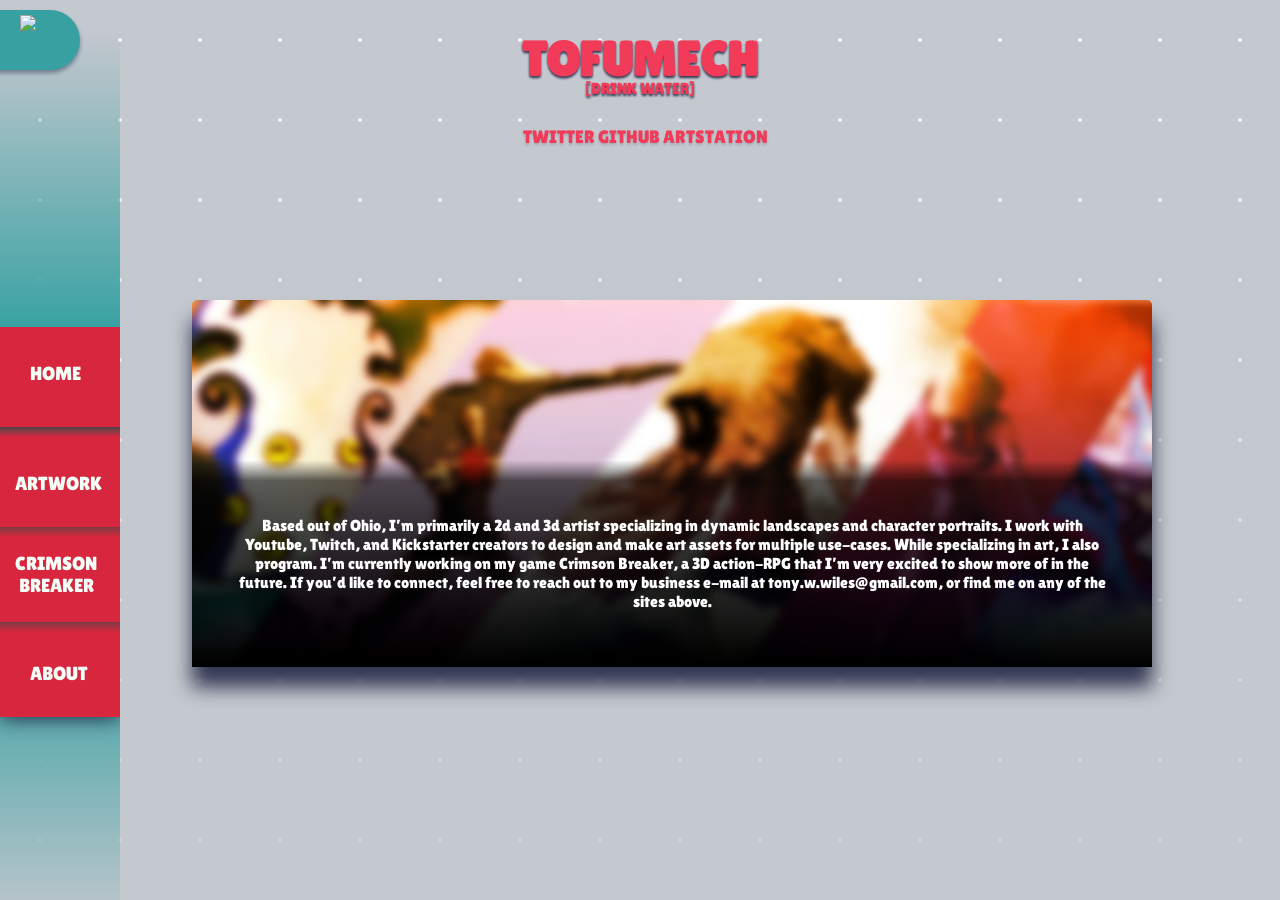
==== about.html @ ff5ddf22 "site 1.5 testing compatibility on devices  Known issues theme change icons overlap on (re)load crims" ====
<!DOCTYPE html>
<html>

<head>
    <title>TofuMech</title>
    <link rel="stylesheet" href="style.css">
    <meta charset="UTF-8">
    <meta name="description" content="Artist and Tech Guy">
    <meta name="viewport" content="width=device-width, intial-scale=1">
    <link rel="icon" href="tofuicon.png">
</head>
<header>
    <nav>
        <script src="script.js"></script>
        <img id="moon" src="images/NavImages/moon.png">
        <img id="sun" src="images/navImages/sun.png">
        <div class="navBar">
            <!--For Mobile, the three lines on the top that animate when interacted with-->
            <button id="DropDownMenu">
                <div class="bar1"></div>
                <div class="bar2" id="bar2"></div>
                <div class="bar3" id="bar3"></div>
            </button>
            <!--Desktop button navigation-->
            <div class="aboutButton" tabindex="4" onclick="location.href='about.html'">
                <div class="aboutText">ABOUT</div>
            </div>
            <div class="crimsonbreakersButton" tabindex="3" onclick="location.href='crimsonbreaker.html'">
                <div class="crimsonbreakersText">CRIMSON &nbsp;BREAKER</div>
            </div>
            <div class="artworkButton" tabindex="2" onclick="location.href='portfolio.html'">
                <div class="artText">ARTWORK</div>
            </div>
            <div class="homeButton" tabindex="1" onclick="location.href='index.html'">
                <div class="homeText">HOME</div>
            </div>
        </div>
        <!--The Container for the Drop Down Menu on Mobile-->
        <div class="box" id="box">
            <button id="DropHomeButton" onclick="location.href='index.html'">HOME</button><br>
            <button id="DropHomeButton" onclick="location.href='portfolio.html'">ARTWORK</button><br>
            <button id="DropHomeButton" onclick="location.href='crimsonbreaker.html'">CRIMSON BREAKERS</button><br>
            <button id="DropHomeButton" onclick="location.href='about.html'">ABOUT</button><br>
            <script src="script.js"></script>
        </div>
        <div class="colormodeHolder"></div>
    </nav>
    <div class="homeTitle">
        <h1>TOFUMECH</h1>
    </div>
    <div class="hometitleTagline" id="hometitleTagline">
        <script>
            function displayRandomText() {
                var quotes = [
                    "[TAKE YOUR TIME]",
                    "[LOADING..]",
                    "[DRINK WATER]",
                    "[CLEAN YOUR SCREEN]",
                    "[FUCK UNITY]",
                    "[]",
                    "[C]",
                    "[C]"
                ];
                var randomIndex = Math.floor(Math.random() * quotes.length);
                document.getElementById("hometitleTagline").innerHTML = quotes[randomIndex];
            }
        </script>

        <body onload="displayRandomText()"></body>
    </div>

    <div class="socialmediaLinks">
        <p>
            <a href="https://twitter.com/TofuMech">TWITTER</a>
            <a href="https://github.com/TofuMech">GITHUB</a>
            <a href="https://www.artstation.com/tofumech">ARTSTATION</a>
            <style>
                a {
                    text-decoration: none;
                    color: inherit;
                }
            </style>
        </p>
</header>

<body>
    <main>

      
        </div>
        <div class="blogCard">
            <div class="blog-card-content">
                <p class="blog-card-body"> Based out of Ohio, I’m primarily a 2d and 3d artist specializing in dynamic landscapes and character portraits. I work
                with Youtube, Twitch, and Kickstarter creators to design and make art assets for multiple use-cases. While specializing
                in art, I also program. I’m currently working on my game Crimson Breaker, a 3D action-RPG that I’m very excited to show
                more of in the future. If you’d like to connect, feel free to reach out to my business e-mail at tony.w.wiles@gmail.com,
                or find me on any of the sites above.</p>
            </div>

            <style>
                .blogCard {
                    position: absolute;
                    padding: 10rem 0 0;
                    background-size: cover;
                    background-repeat: no-repeat;
                    background-image: url(images/banner.jpg);
                    top: 300px;
                    width: 75%;
                    right: 10%;
                    border-radius: 5px;
                    color: rgb(255, 255, 255);
                    font-family: 'Big Shoulders Display', cursive;
                    font-family: 'Lilita One', cursive;
                    font-size: medium;
                    text-align: center;
                    z-index: 3;
                    filter: drop-shadow(0 20px 10px #131736d3);
                    background-color: rgb(211, 162, 162);
                    display: block;
                }


                .blog-card-content {
                    --padding: 2.5em;
                    padding: var(--padding);
                    background: linear-gradient(hsla(0, 0%, 0%, 0),
                            hsla(0, 0%, 0%, 0.637) 10%,
                            hsl(0, 0%, 0%));

                }

                

                
            </style>
        </div>
        <style>
            a {
                text-decoration: none;


            }

            a,
            a :visited {
                color: inherit;
            }

            a:hover {
                color: rgb(255, 253, 106);
            }
        </style>


        </div>

    </main>
</body>

</html>
---- style.css ----
@import url('https://fonts.googleapis.com/css2?family=Big+Shoulders+Display:wght@300&family=Lilita+One&display=swap');
@import url('https://fonts.googleapis.com/css2?family=Barlow+Condensed:wght@600&display=swap');

body {
    margin: 0;
    padding: 0;
    background-color: var(--background-color);
    --dotSize: 0.09rem;
        }

body::after {
    content: '';
        position: absolute;
        inset: 0;
    
        /* Dotted background */
        background-image: radial-gradient(circle at center,
                rgb(255, 255, 255) var(--dotSize),
                transparent 2px);
        background-size: 5rem 5rem;
        background-position: 0 0, 0.5rem 0.5rem;
        z-index: -5;
}

body::after {
    mask-image:linear-gradient(rgb(0 0 0), rgba(0, 0, 0, 0.192));
}

:root {
    /*These are defaults, javascript overrides the colors. These are a failsave if JS is disabled on browser*/
    --text-color: #1c3253;
    --button-text: #5a5a5a;
    --button-colorOne: #abcad1;
    --button-colorTwo: #131736;
    --navbar-color: #81a0bd;
    --background-color: #636363;
    --drop-menu-color: #ffffff;
    transition: .8s;
}

/*navigation elements*/
.navBar {
    position: fixed;
    /*background-color: var(--navbar-color);*/
    background: linear-gradient(rgba(255, 255, 255, 0), var(--navbar-color),var(--navbar-color),rgba(255, 255, 255, 0));
    width: 120px;
    height: 100%;
    overflow: hidden;
    z-index: 0;
}
#box {
    background-color: rgba(255, 0, 0, 0);
    position: absolute;
    top: -999px;
    z-index: -1;
}

.homeButton {
    width: 120px;
    height: 100px;
    background: var(--button-colorOne);
    position: absolute;
    left: 0px;
    top: 295px;
    cursor: pointer;
    z-index: 1;
}
.homeText {
    color: var(--button-text);
    position: absolute;
    left: 30px;
    top: 35px;
    display: block;
    font-family: 'Big Shoulders Display', cursive;
        font-family: 'Lilita One', cursive;
    font-size: larger;
    
}

.artworkButton {
    width: 120px;
    height: 100px;
    background: linear-gradient(to top, var(--button-colorOne) 90%, var(--button-colorTwo) 100%);
    position: absolute;
    left: 0px;
    top: 395px;
    cursor: pointer;
    z-index: 1;
}
.artText {
    color: var(--button-text);
    position: absolute;
    top: 45px;
    left: 15px;
    display: block;
    font-family: 'Big Shoulders Display', cursive;
        font-family: 'Lilita One', cursive;
    font-size: larger;
}
.crimsonbreakersButton {
    width: 120px;
    height: 100px;
    background: linear-gradient(to top, var(--button-colorOne) 85%, var(--button-colorTwo) 100%);    position: absolute;
    left: 0px;
    top: 490px;
    cursor: pointer;
    z-index: 1;
}
.crimsonbreakersText {
    color: var(--button-text);
    position: absolute;
    top: 30px;
    left: 15px;
    display: block;
    font-family: 'Big Shoulders Display', cursive;
        font-family: 'Lilita One', cursive;
    font-size: larger;
}

.aboutButton {
    width: 120px;
    height: 100px;
    background: linear-gradient(to top, var(--button-colorOne) 85%, var(--button-colorTwo) 100%);    position: absolute;
    left: 0px;
    top: 585px;
    cursor: pointer;
    z-index: 1;
    filter: drop-shadow(0 2px 10px  #131736d3);
}
.aboutText {
    color: var(--button-text);
    position: absolute;
    top: 45px;
    left: 30px;
    display: block;
    font-family: 'Big Shoulders Display', cursive;
        font-family: 'Lilita One', cursive;
    font-size: larger;
}


#home-button {
    display: none;
}
.colormodeHolder {
    position: fixed;
    background-color: var(--navbar-color);
    width: 130px;
    height: 60px;
    left: -50px;
    border-radius: 30px;
    top: 10px;
    z-index: 1;
        filter: drop-shadow(0 3px 2px #272c4e7a);
}

#sun {
    position: fixed;
    top: 15px;
    left: 20px;
    cursor: pointer;
    transition: transform 0.5s ease;
    z-index: 2;
}

#moon {
    position: fixed;
        top: 15px;
        left: 20px;
        cursor: pointer;
        transition: transform 0.5s ease;
        z-index: 2;
}

#moon.active {
    transform: translateX(-50px);
    opacity: 0;
    transition: .5s;

}

#sun.active {
    transform: translateX(-50px);
    opacity: 0;
    transition: .5s;
}

.homeTitle {
    position: relative;
    color: rgb(241, 59, 89);
    height: auto;
    text-align: center;
    font-family: 'Big Shoulders Display', cursive;
    font-family: 'Lilita One', cursive;
    font-size: x-large;
    filter: drop-shadow(0 2px 1px #131736d3);
}
#hometitleTagline {
    position: relative;
    color: rgb(241, 59, 89);
    height: auto;
    bottom: 40px;
    text-align: center;
    font-family: 'Big Shoulders Display', cursive;
    font-family: 'Lilita One', cursive;
    font-size:medium;
    filter: drop-shadow(0 2px 1px #131736d3);
}




.socialmediaLinks {
    position: relative;
        color: rgb(241, 59, 89);
        height: auto;
        bottom: 30px;
        left: 5px;
        text-align: center;
        font-family: 'Big Shoulders Display', cursive;
        font-family: 'Lilita One', cursive;
        font-size: large;
        filter: drop-shadow(0 2px 1px #1317362a);
        word-spacing: 800%;
    

}


@media screen and (max-width: 1200px) {



    .navBar {
        position: relative;
        /*background: linear-gradient(rgba(255, 255, 255, 0), var(--navbar-color), var(--navbar-color), rgba(255, 255, 255, 0));*/
        background: linear-gradient(to right, var(--navbar-color), #33333300 50%, #eeeeee00 75%);
        width: 100%;
        overflow: hidden;
        height: 50px;
        width: 100%;
        z-index: 3;

        
        
        
    }

    #box {
        position: absolute;
        width: 100%;
        height: 150px;
        top: 50px;
        left: -1000px;
        transition: transform 0.5s ease-in-out;
        z-index: 5;
    }

    /*These are the hrefs attributes*/
    #DropHomeButton {
        background: linear-gradient(to right, var(--navbar-color), #33333300 50%, #eeeeee00 75%);
        color: rgb(255, 255, 255);
        border: none;
        height: 80px;
        width: 100%;
        cursor: pointer;
        font-family: 'Barlow Condensed', sans-serif;
        font-size: larger;
        text-align:start;
        
    }

    .bar1 {
        position: absolute;
        background-color: var(--drop-menu-color);
        width: 5px;
        height: 40px;
        top: 20px;
        left: 130px;
        border-radius: 10px;
    }

    .bar2 {
        position: absolute;
        background-color: var(--drop-menu-color);
        width: 5px;
        height: 30px;
        top: 35px;
        left: 120px;
        border-radius: 10px;
        transition: transform 0.8s ease-in-out;
    }

    .bar3 {
        position: absolute;
        background-color: var(--drop-menu-color);
        width: 5px;
        height: 20px;
        top: 50px;
        left: 110px;
        border-radius: 10px;
        transition: transform 0.5s ease-in-out;
    }

    #DropHomeButton:hover {
        background: linear-gradient(to right, var(--button-colorOne), #33333300 50%, #eeeeee00 75%);
    }

    #DropDownMenu {
        width: 150px;
        height: 150px;
        background: linear-gradient(to left, var(--button-colorOne) 75%, var(--button-colorTwo) 100%);
        position: absolute;
        left: -100px;
        top: -50px;
        transform: rotateZ(30deg);
        cursor: pointer;
        border-color: rgb(101, 186, 255);
        z-index: -3;

    }

    .homeButton {
        display: none;

    }
        .colormodeHolder {
            display: none;
        }

    .artworkButton {

        display: none;
    }

    .aboutButton {

        display: none;
    }

    .crimsonbreakersButton {
        display: none
    }

    .shopButton {
        display: none;
    }

    .crimsonbreakersText {
        display: none
    }

        #moon,
        #sun {
            position: absolute;
            top: 0;
            left: 100px;
            cursor: pointer;
            transition: transform 0.5s ease;
            z-index: 9;
        }
    
        #moon.active {
            transform: translateY(-50px);
            opacity: 0;
            transition: .5s;
    
        }
    
        #sun.active {
            transform: translateY(-50px);
            opacity: 0;
            transition: .5s;
        }

  


}
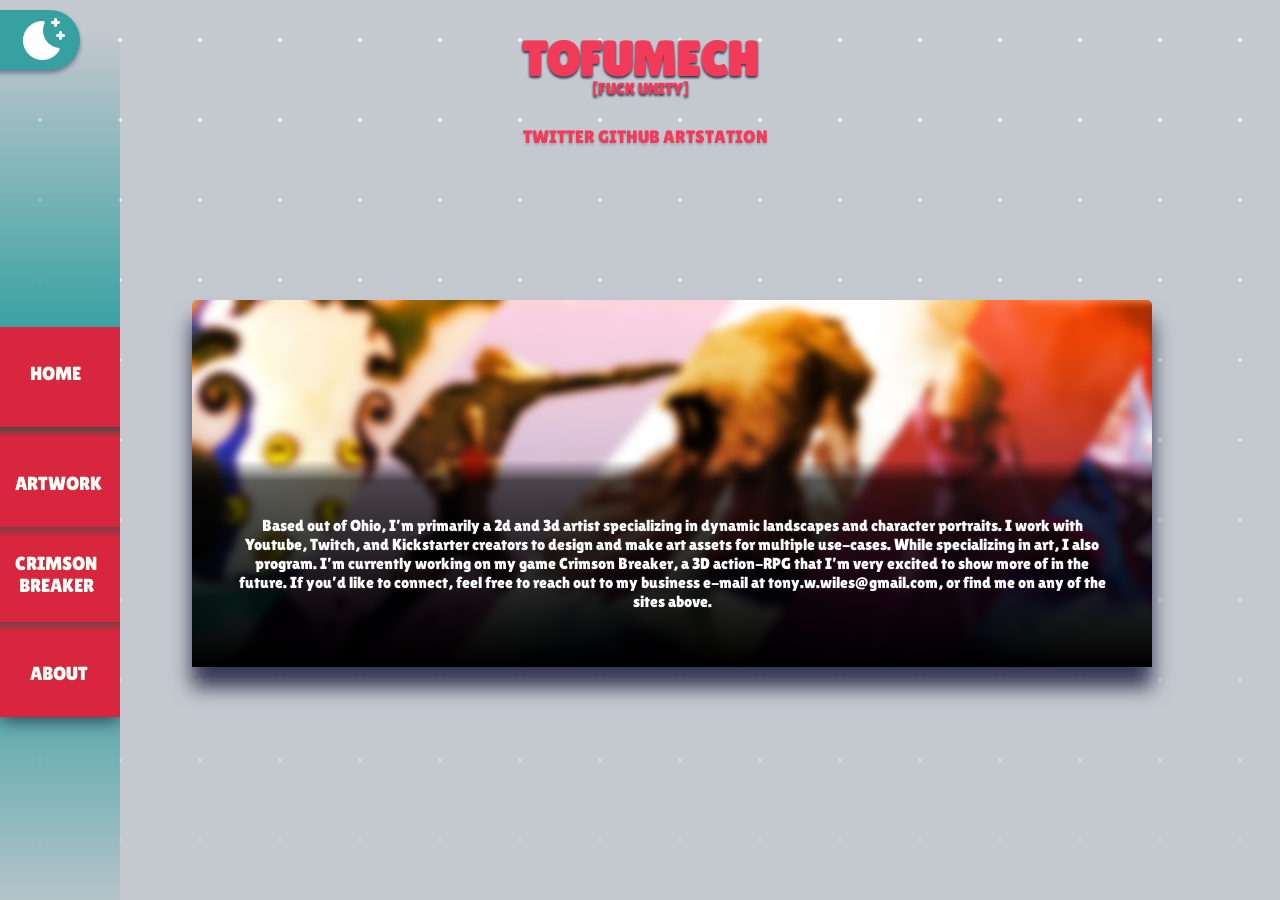
==== commit c55b623d: "site 1.5.1 fixed issue that caused moon icon to not show up" ====
--- a/about.html
+++ b/about.html
@@ -12,7 +12,7 @@
 <header>
     <nav>
         <script src="script.js"></script>
-        <img id="moon" src="images/NavImages/moon.png">
+        <img id="moon" src="images/navImages/moon.png">
         <img id="sun" src="images/navImages/sun.png">
         <div class="navBar">
             <!--For Mobile, the three lines on the top that animate when interacted with-->
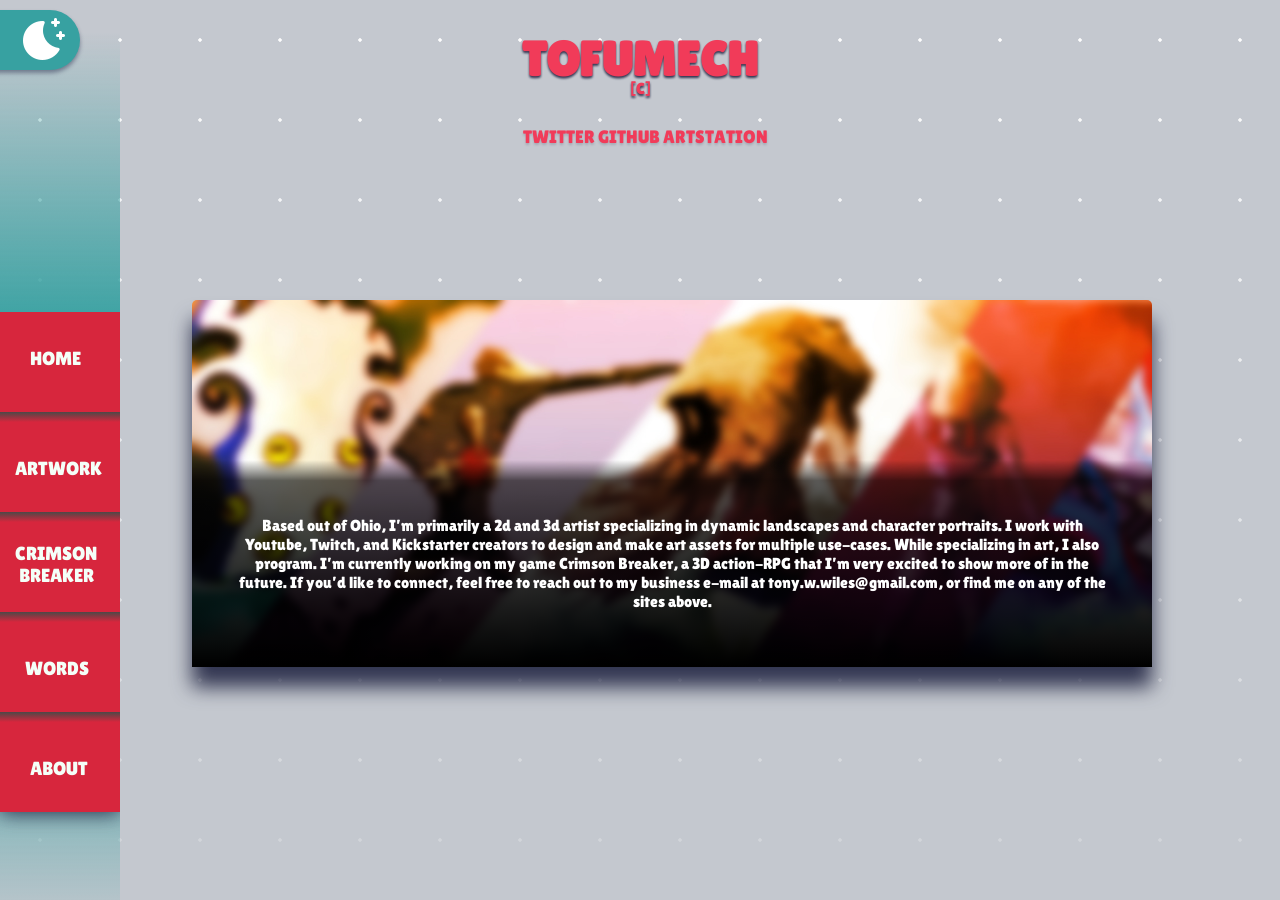
==== commit 468a7e0f: "1.5.3" ====
--- a/about.html
+++ b/about.html
@@ -15,15 +15,20 @@
         <img id="moon" src="images/navImages/moon.png">
         <img id="sun" src="images/navImages/sun.png">
         <div class="navBar">
+
             <!--For Mobile, the three lines on the top that animate when interacted with-->
             <button id="DropDownMenu">
                 <div class="bar1"></div>
                 <div class="bar2" id="bar2"></div>
                 <div class="bar3" id="bar3"></div>
             </button>
+
             <!--Desktop button navigation-->
-            <div class="aboutButton" tabindex="4" onclick="location.href='about.html'">
+            <div class="aboutButton" tabindex="5" onclick="location.href='about.html'">
                 <div class="aboutText">ABOUT</div>
+            </div>
+            <div class="wordButton" tabindex="4" onclick="location.href='words.html'">
+                <div class="wordText">WORDS</div>
             </div>
             <div class="crimsonbreakersButton" tabindex="3" onclick="location.href='crimsonbreaker.html'">
                 <div class="crimsonbreakersText">CRIMSON &nbsp;BREAKER</div>
@@ -35,11 +40,13 @@
                 <div class="homeText">HOME</div>
             </div>
         </div>
+
         <!--The Container for the Drop Down Menu on Mobile-->
         <div class="box" id="box">
             <button id="DropHomeButton" onclick="location.href='index.html'">HOME</button><br>
             <button id="DropHomeButton" onclick="location.href='portfolio.html'">ARTWORK</button><br>
             <button id="DropHomeButton" onclick="location.href='crimsonbreaker.html'">CRIMSON BREAKERS</button><br>
+            <button id="DropHomeButton" onclick="location.href='words.html'">WORDS</button><br>
             <button id="DropHomeButton" onclick="location.href='about.html'">ABOUT</button><br>
             <script src="script.js"></script>
         </div>
@@ -49,22 +56,7 @@
         <h1>TOFUMECH</h1>
     </div>
     <div class="hometitleTagline" id="hometitleTagline">
-        <script>
-            function displayRandomText() {
-                var quotes = [
-                    "[TAKE YOUR TIME]",
-                    "[LOADING..]",
-                    "[DRINK WATER]",
-                    "[CLEAN YOUR SCREEN]",
-                    "[FUCK UNITY]",
-                    "[]",
-                    "[C]",
-                    "[C]"
-                ];
-                var randomIndex = Math.floor(Math.random() * quotes.length);
-                document.getElementById("hometitleTagline").innerHTML = quotes[randomIndex];
-            }
-        </script>
+
 
         <body onload="displayRandomText()"></body>
     </div>
--- a/style.css
+++ b/style.css
@@ -61,7 +61,7 @@
     background: var(--button-colorOne);
     position: absolute;
     left: 0px;
-    top: 295px;
+    top: 280px;
     cursor: pointer;
     z-index: 1;
 }
@@ -83,7 +83,7 @@
     background: linear-gradient(to top, var(--button-colorOne) 90%, var(--button-colorTwo) 100%);
     position: absolute;
     left: 0px;
-    top: 395px;
+    top: 380px;
     cursor: pointer;
     z-index: 1;
 }
@@ -100,9 +100,10 @@
 .crimsonbreakersButton {
     width: 120px;
     height: 100px;
-    background: linear-gradient(to top, var(--button-colorOne) 85%, var(--button-colorTwo) 100%);    position: absolute;
+    background: linear-gradient(to top, var(--button-colorOne) 90%, var(--button-colorTwo) 100%);
+    position: absolute;
     left: 0px;
-    top: 490px;
+    top: 480px;
     cursor: pointer;
     z-index: 1;
 }
@@ -117,12 +118,36 @@
     font-size: larger;
 }
 
+
+.wordButton {
+    width: 120px;
+    height: 100px;
+    background: linear-gradient(to top, var(--button-colorOne) 90%, var(--button-colorTwo) 100%);
+    position: absolute;
+    left: 0px;
+    top: 580px;
+    cursor: pointer;
+    z-index: 1;
+}
+
+.wordText {
+    color: var(--button-text);
+    position: absolute;
+    top: 45px;
+    left: 25px;
+    display: block;
+    font-family: 'Big Shoulders Display', cursive;
+    font-family: 'Lilita One', cursive;
+    font-size: larger;
+}
+
+
 .aboutButton {
     width: 120px;
     height: 100px;
-    background: linear-gradient(to top, var(--button-colorOne) 85%, var(--button-colorTwo) 100%);    position: absolute;
+    background: linear-gradient(to top, var(--button-colorOne) 90%, var(--button-colorTwo) 100%);    position: absolute;
     left: 0px;
-    top: 585px;
+    top: 680px;
     cursor: pointer;
     z-index: 1;
     filter: drop-shadow(0 2px 10px  #131736d3);
@@ -173,14 +198,14 @@
 }
 
 #moon.active {
-    transform: translateX(-50px);
+    display: none;    
     opacity: 0;
     transition: .5s;
 
 }
 
 #sun.active {
-    transform: translateX(-50px);
+    display: none;
     opacity: 0;
     transition: .5s;
 }
@@ -309,7 +334,7 @@
     #DropDownMenu {
         width: 150px;
         height: 150px;
-        background: linear-gradient(to left, var(--button-colorOne) 75%, var(--button-colorTwo) 100%);
+        background: linear-gradient(to left, var(--button-colorOne) 95%, var(--button-colorTwo) 100%);
         position: absolute;
         left: -100px;
         top: -50px;
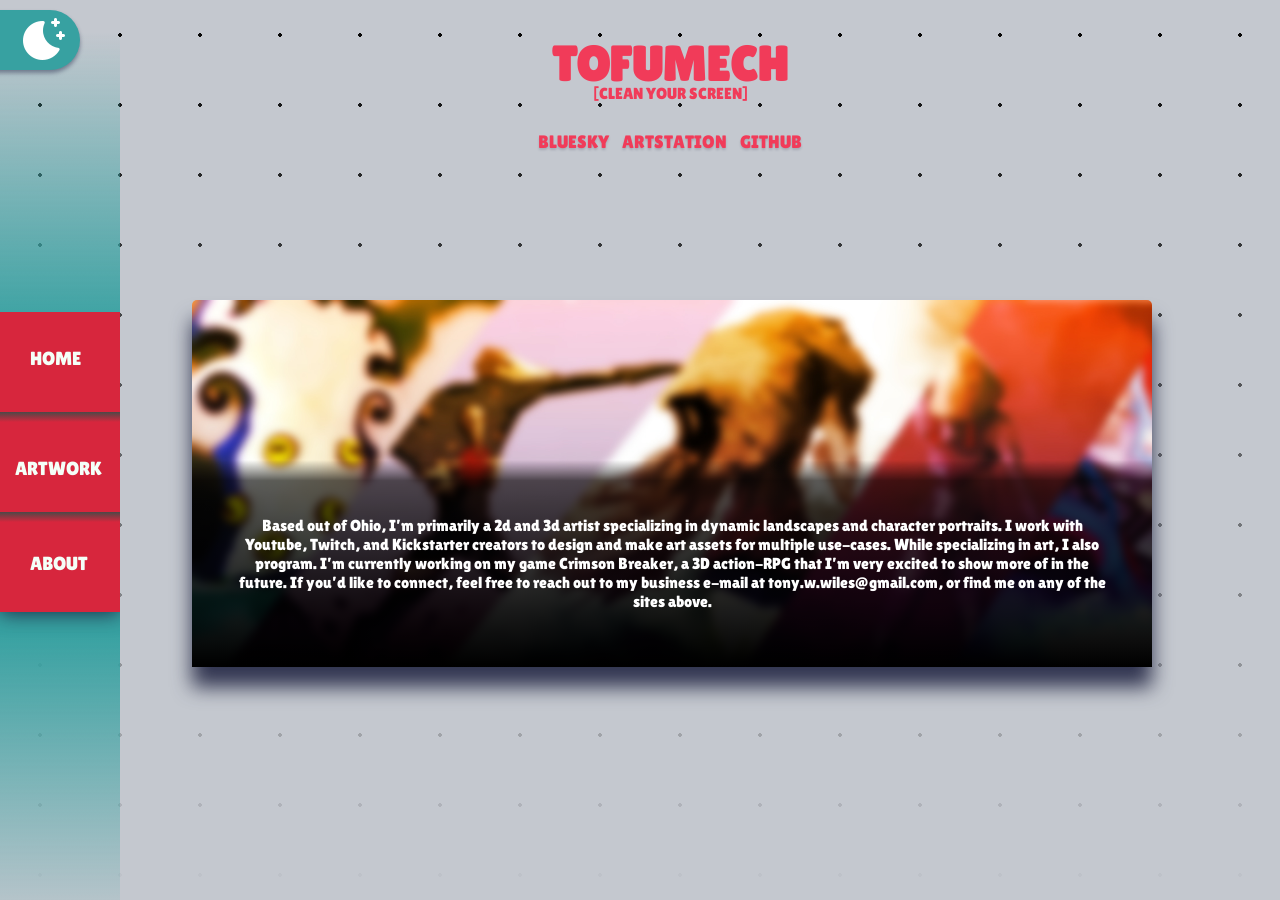
==== commit 62f25ce8: "1.6 -no longer using twitter -kept the cards more brief and added a 'locked' string to at least keep" ====
--- a/about.html
+++ b/about.html
@@ -10,12 +10,12 @@
     <link rel="icon" href="tofuicon.png">
 </head>
 <header>
+
     <nav>
         <script src="script.js"></script>
         <img id="moon" src="images/navImages/moon.png">
         <img id="sun" src="images/navImages/sun.png">
         <div class="navBar">
-
             <!--For Mobile, the three lines on the top that animate when interacted with-->
             <button id="DropDownMenu">
                 <div class="bar1"></div>
@@ -30,9 +30,7 @@
             <div class="wordButton" tabindex="4" onclick="location.href='words.html'">
                 <div class="wordText">WORDS</div>
             </div>
-            <div class="crimsonbreakersButton" tabindex="3" onclick="location.href='crimsonbreaker.html'">
-                <div class="crimsonbreakersText">CRIMSON &nbsp;BREAKER</div>
-            </div>
+
             <div class="artworkButton" tabindex="2" onclick="location.href='portfolio.html'">
                 <div class="artText">ARTWORK</div>
             </div>
@@ -45,7 +43,6 @@
         <div class="box" id="box">
             <button id="DropHomeButton" onclick="location.href='index.html'">HOME</button><br>
             <button id="DropHomeButton" onclick="location.href='portfolio.html'">ARTWORK</button><br>
-            <button id="DropHomeButton" onclick="location.href='crimsonbreaker.html'">CRIMSON BREAKERS</button><br>
             <button id="DropHomeButton" onclick="location.href='words.html'">WORDS</button><br>
             <button id="DropHomeButton" onclick="location.href='about.html'">ABOUT</button><br>
             <script src="script.js"></script>
@@ -54,28 +51,29 @@
     </nav>
     <div class="homeTitle">
         <h1>TOFUMECH</h1>
-    </div>
-    <div class="hometitleTagline" id="hometitleTagline">
+        <div class="hometitleTagline" id="hometitleTagline">
 
+            <body onload="displayRandomText()"></body>
+        </div>
 
-        <body onload="displayRandomText()"></body>
-    </div>
+        <div class="socialmediaLinks">
+            <p>
+                <a href="https://bsky.app/profile/tofumech.bsky.social">BLUESKY</a>
+                <a href="https://www.artstation.com/tofumech">ARTSTATION</a>
+                <a href="https://github.com/TofuMech">GITHUB</a>
+                <style>
+                    a {
+                        position: relative;
+                        padding-right: 10px;
+                        text-decoration: none;
+                        color: inherit;
+                    }
+                </style>
+            </p>
+</header>
+<body>
+            <div class="halftone"></div>
 
-    <div class="socialmediaLinks">
-        <p>
-            <a href="https://twitter.com/TofuMech">TWITTER</a>
-            <a href="https://github.com/TofuMech">GITHUB</a>
-            <a href="https://www.artstation.com/tofumech">ARTSTATION</a>
-            <style>
-                a {
-                    text-decoration: none;
-                    color: inherit;
-                }
-            </style>
-        </p>
-</header>
-
-<body>
     <main>
 
       
--- a/style.css
+++ b/style.css
@@ -1,31 +1,5 @@
 @import url('https://fonts.googleapis.com/css2?family=Big+Shoulders+Display:wght@300&family=Lilita+One&display=swap');
 @import url('https://fonts.googleapis.com/css2?family=Barlow+Condensed:wght@600&display=swap');
-
-body {
-    margin: 0;
-    padding: 0;
-    background-color: var(--background-color);
-    --dotSize: 0.09rem;
-        }
-
-body::after {
-    content: '';
-        position: absolute;
-        inset: 0;
-    
-        /* Dotted background */
-        background-image: radial-gradient(circle at center,
-                rgb(255, 255, 255) var(--dotSize),
-                transparent 2px);
-        background-size: 5rem 5rem;
-        background-position: 0 0, 0.5rem 0.5rem;
-        z-index: -5;
-}
-
-body::after {
-    mask-image:linear-gradient(rgb(0 0 0), rgba(0, 0, 0, 0.192));
-}
-
 :root {
     /*These are defaults, javascript overrides the colors. These are a failsave if JS is disabled on browser*/
     --text-color: #1c3253;
@@ -38,10 +12,33 @@
     transition: .8s;
 }
 
-/*navigation elements*/
+body {
+    margin: 0;
+    padding: 0;
+    background-color: var(--background-color);
+    }
+    
+.halftone {
+    --dotSize: 1.6px;
+
+}
+
+.halftone::after {
+    z-index: -5;
+    content: '';
+    position: absolute;
+    inset: 0;
+    background-image: radial-gradient(circle at center,
+            rgb(0, 0, 0) var(--dotSize),
+            transparent 0);
+    background-size: 80px 70px;
+    background-position: 0 0, 0.65em 0.65em;
+    mask-image: linear-gradient(rgb(0 0 0), var(--background-color));
+    -webkit-mask-image: linear-gradient(rgb(0 0 0), rgba(0, 0, 0, 0)); ;
+}
+
 .navBar {
     position: fixed;
-    /*background-color: var(--navbar-color);*/
     background: linear-gradient(rgba(255, 255, 255, 0), var(--navbar-color),var(--navbar-color),rgba(255, 255, 255, 0));
     width: 120px;
     height: 100%;
@@ -97,7 +94,10 @@
         font-family: 'Lilita One', cursive;
     font-size: larger;
 }
-.crimsonbreakersButton {
+
+
+/*
+.wordButton {
     width: 120px;
     height: 100px;
     background: linear-gradient(to top, var(--button-colorOne) 90%, var(--button-colorTwo) 100%);
@@ -107,47 +107,25 @@
     cursor: pointer;
     z-index: 1;
 }
-.crimsonbreakersText {
-    color: var(--button-text);
-    position: absolute;
-    top: 30px;
-    left: 15px;
-    display: block;
-    font-family: 'Big Shoulders Display', cursive;
-        font-family: 'Lilita One', cursive;
-    font-size: larger;
-}
-
-
-.wordButton {
-    width: 120px;
-    height: 100px;
-    background: linear-gradient(to top, var(--button-colorOne) 90%, var(--button-colorTwo) 100%);
-    position: absolute;
-    left: 0px;
-    top: 580px;
-    cursor: pointer;
-    z-index: 1;
-}
 
 .wordText {
     color: var(--button-text);
     position: absolute;
-    top: 45px;
+    top: 40px;
     left: 25px;
     display: block;
     font-family: 'Big Shoulders Display', cursive;
     font-family: 'Lilita One', cursive;
     font-size: larger;
 }
-
+*/
 
 .aboutButton {
     width: 120px;
     height: 100px;
     background: linear-gradient(to top, var(--button-colorOne) 90%, var(--button-colorTwo) 100%);    position: absolute;
     left: 0px;
-    top: 680px;
+    top: 480px;
     cursor: pointer;
     z-index: 1;
     filter: drop-shadow(0 2px 10px  #131736d3);
@@ -155,7 +133,7 @@
 .aboutText {
     color: var(--button-text);
     position: absolute;
-    top: 45px;
+    top: 40px;
     left: 30px;
     display: block;
     font-family: 'Big Shoulders Display', cursive;
@@ -215,21 +193,19 @@
     color: rgb(241, 59, 89);
     height: auto;
     text-align: center;
+    padding-left: 2.5em;
+    top: 5px;
     font-family: 'Big Shoulders Display', cursive;
     font-family: 'Lilita One', cursive;
     font-size: x-large;
-    filter: drop-shadow(0 2px 1px #131736d3);
 }
 #hometitleTagline {
     position: relative;
     color: rgb(241, 59, 89);
-    height: auto;
     bottom: 40px;
-    text-align: center;
     font-family: 'Big Shoulders Display', cursive;
     font-family: 'Lilita One', cursive;
     font-size:medium;
-    filter: drop-shadow(0 2px 1px #131736d3);
 }
 
 
@@ -263,13 +239,28 @@
         width: 100%;
         overflow: hidden;
         height: 50px;
-        width: 100%;
         z-index: 3;
-
-        
-        
-        
-    }
+    }
+         .homeTitle {
+             position: relative;
+             color: rgb(241, 59, 89);
+             height: auto;
+             text-align: center;
+             padding-left: 1em;
+             top: 10px;
+             font-family: 'Big Shoulders Display', cursive;
+             font-family: 'Lilita One', cursive;
+             font-size: x-large;
+         }
+    
+         #hometitleTagline {
+             position: relative;
+             color: rgb(241, 59, 89);
+             bottom: 40px;
+             font-family: 'Big Shoulders Display', cursive;
+             font-family: 'Lilita One', cursive;
+             font-size: medium;
+         }
 
     #box {
         position: absolute;
@@ -287,7 +278,7 @@
         color: rgb(255, 255, 255);
         border: none;
         height: 80px;
-        width: 100%;
+        width: 50%;
         cursor: pointer;
         font-family: 'Barlow Condensed', sans-serif;
         font-size: larger;
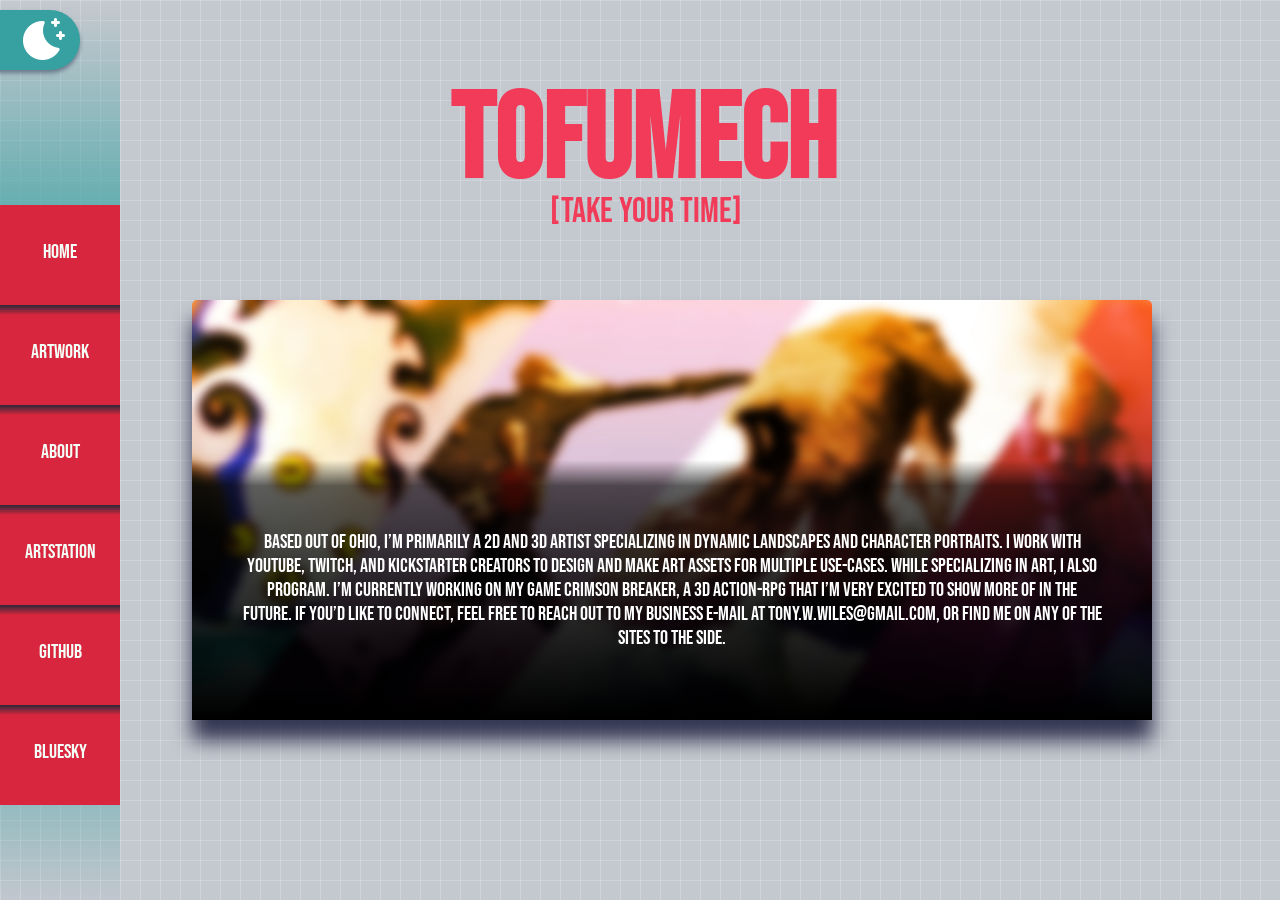
==== commit d8e11021: "UI uverhaul Over the course of this project I've moved css elements all over the place, and I will c" ====
--- a/about.html
+++ b/about.html
@@ -1,78 +1,136 @@
 <!DOCTYPE html>
-<html>
+<html lang="en">
 
 <head>
-    <title>TofuMech</title>
     <link rel="stylesheet" href="style.css">
-    <meta charset="UTF-8">
+    <meta charset="utf-8">
+    <meta name="viewport" content="width=device-width, initial-scale=1,maximum-scale=1">
+    <title>TOFUMECH</title>
+    <link rel="icon" href="tofuicon.png">
     <meta name="description" content="Artist and Tech Guy">
-    <meta name="viewport" content="width=device-width, intial-scale=1">
-    <link rel="icon" href="tofuicon.png">
+    <link rel="preconnect" href="https://fonts.googleapis.com">
+    <link rel="preconnect" href="https://fonts.gstatic.com" crossorigin>
+    <link href="https://fonts.googleapis.com/css2?family=Bebas+Neue&display=swap" rel="stylesheet">
+
+    <script>
+        function displayRandomText() {
+            var quotes = [
+                "[TAKE YOUR TIME]",
+                "[LOADING..]",
+                "[DRINK WATER]",
+                "[CLEAN YOUR SCREEN]",
+                "[DESTROY THE INTERNET]",
+                "[I GET NO KICK FROM CHAMPAGNE]"
+            ];
+            var randomIndex = Math.floor(Math.random() * quotes.length);
+            document.getElementById("randomText").innerHTML = quotes[randomIndex];
+        }
+    </script>
+    <style>
+        .homeTitle {
+            background-color: rgba(0, 17, 255, 0);
+            width: 100px;
+            height: 120px;
+            position: absolute;
+            left: 50%;
+            top: 30px;
+            transform: translate(-50%, -50%);
+        }
+
+        h1 {
+            position: relative;
+            color: rgb(241, 59, 89);
+            text-align: center;
+            font-size: 120px;
+            font-family: "Bebas Neue", sans-serif;
+            font-style: normal;
+            right: 140px;
+        }
+
+        #randomText {
+            color: rgb(241, 59, 89);
+            position: relative;
+            font-size: 30px;
+            text-align: center;
+            top: 185px;
+            font-size: 35px;
+            font-family: "Bebas Neue", sans-serif;
+            font-style: normal;
+            left: 6px;
+        }
+
+
+        @media screen and (max-width: 1200px) {
+            #randomText {
+                color: rgb(241, 59, 89);
+                position: relative;
+                font-size: 30px;
+                text-align: center;
+                top: 130px;
+                font-size: 35px;
+                font-family: "Bebas Neue", sans-serif;
+                font-style: normal;
+            }
+        }
+    </style>
 </head>
-<header>
 
-    <nav>
-        <script src="script.js"></script>
-        <img id="moon" src="images/navImages/moon.png">
-        <img id="sun" src="images/navImages/sun.png">
-        <div class="navBar">
-            <!--For Mobile, the three lines on the top that animate when interacted with-->
-            <button id="DropDownMenu">
-                <div class="bar1"></div>
-                <div class="bar2" id="bar2"></div>
-                <div class="bar3" id="bar3"></div>
-            </button>
+<body onload="displayRandomText()">
+            <div class="halftone"></div>
 
-            <!--Desktop button navigation-->
-            <div class="aboutButton" tabindex="5" onclick="location.href='about.html'">
-                <div class="aboutText">ABOUT</div>
+    <header>
+        <nav>
+            <script src="script.js"></script>
+            <img id="moon" src="images/navImages/moon.png">
+            <img id="sun" src="images/navImages/sun.png">
+            <div class="navBar">
+                <button id="DropDownMenu">
+                    <div class="bar1"></div>
+                    <div class="bar2" id="bar2"></div>
+                    <div class="bar3" id="bar3"></div>
+                </button>
+                <div class="artstationButton" tabindex="6" onclick="location.href='https://www.artstation.com/tofumech'">
+                    <div class="buttonText">ARTSTATION</div>
+                </div>
+                <div class="githubButton" tabindex="5" onclick="location.href='https://github.com/TofuMech'">
+                    <div class="buttonText">GITHUB</div>
+                </div>
+                <div class="blueskyButton" tabindex="4" onclick="location.href='https://bsky.app/profile/tofumech.bsky.social'">
+                    <div class="buttonText">BLUESKY</div>
+                </div>
+                <div class="aboutButton" tabindex="3" onclick="location.href='about.html'">
+                    <div class="buttonText">ABOUT</div>
+                </div>
+                <div class="artworkButton" tabindex="2" onclick="location.href='portfolio.html'">
+                    <div class="buttonText">ARTWORK</div>
+                </div>
+                <div class="homeButton" tabindex="1" onclick="location.href='index.html'">
+                    <div class="buttonText">HOME</div>
+                </div>
             </div>
-            <div class="wordButton" tabindex="4" onclick="location.href='words.html'">
-                <div class="wordText">WORDS</div>
+            <div class="box" id="box">
+                <button id="DropHomeButton" onclick="location.href='index.html'">HOME</button><br>
+                <button id="DropHomeButton" onclick="location.href='portfolio.html'">ARTWORK</button><br>
+                <button id="DropHomeButton" onclick="location.href='about.html'">ABOUT</button><br>
+                <button id="DropHomeButton"
+                    onclick="location.href='https://bsky.app/profile/tofumech.bsky.social'">BLUESKY</button><br>
+                <button id="DropHomeButton"
+                    onclick="location.href='https://www.artstation.com/tofumech'">ARTSTATION</button><br>
+                <button id="DropHomeButton" onclick="location.href='https://github.com/TofuMech'">GITHUB</button><br>
+                <script src="script.js"></script>
             </div>
+            <div class="colormodeHolder"></div>
+        </nav>
 
-            <div class="artworkButton" tabindex="2" onclick="location.href='portfolio.html'">
-                <div class="artText">ARTWORK</div>
+        <!-- section for the socialmedialinks, and top header-->
+        <section>
+            <div class="homeTitle">
+                <h1>TOFUMECH</h1>
             </div>
-            <div class="homeButton" tabindex="1" onclick="location.href='index.html'">
-                <div class="homeText">HOME</div>
-            </div>
-        </div>
-
-        <!--The Container for the Drop Down Menu on Mobile-->
-        <div class="box" id="box">
-            <button id="DropHomeButton" onclick="location.href='index.html'">HOME</button><br>
-            <button id="DropHomeButton" onclick="location.href='portfolio.html'">ARTWORK</button><br>
-            <button id="DropHomeButton" onclick="location.href='words.html'">WORDS</button><br>
-            <button id="DropHomeButton" onclick="location.href='about.html'">ABOUT</button><br>
-            <script src="script.js"></script>
-        </div>
-        <div class="colormodeHolder"></div>
-    </nav>
-    <div class="homeTitle">
-        <h1>TOFUMECH</h1>
-        <div class="hometitleTagline" id="hometitleTagline">
-
-            <body onload="displayRandomText()"></body>
-        </div>
-
-        <div class="socialmediaLinks">
-            <p>
-                <a href="https://bsky.app/profile/tofumech.bsky.social">BLUESKY</a>
-                <a href="https://www.artstation.com/tofumech">ARTSTATION</a>
-                <a href="https://github.com/TofuMech">GITHUB</a>
-                <style>
-                    a {
-                        position: relative;
-                        padding-right: 10px;
-                        text-decoration: none;
-                        color: inherit;
-                    }
-                </style>
-            </p>
-</header>
-<body>
-            <div class="halftone"></div>
+            <div id="randomText"></div>
+        </section>
+    </header>
+    <div class="halftone"></div>
 
     <main>
 
@@ -84,7 +142,7 @@
                 with Youtube, Twitch, and Kickstarter creators to design and make art assets for multiple use-cases. While specializing
                 in art, I also program. I’m currently working on my game Crimson Breaker, a 3D action-RPG that I’m very excited to show
                 more of in the future. If you’d like to connect, feel free to reach out to my business e-mail at tony.w.wiles@gmail.com,
-                or find me on any of the sites above.</p>
+                or find me on any of the sites to the side.</p>
             </div>
 
             <style>
@@ -99,14 +157,14 @@
                     right: 10%;
                     border-radius: 5px;
                     color: rgb(255, 255, 255);
-                    font-family: 'Big Shoulders Display', cursive;
-                    font-family: 'Lilita One', cursive;
-                    font-size: medium;
                     text-align: center;
                     z-index: 3;
                     filter: drop-shadow(0 20px 10px #131736d3);
                     background-color: rgb(211, 162, 162);
                     display: block;
+                    font-family: "Bebas Neue", sans-serif;
+                    font-style: normal;
+                    font-size: 20px;
                 }
 
 
@@ -124,24 +182,6 @@
                 
             </style>
         </div>
-        <style>
-            a {
-                text-decoration: none;
-
-
-            }
-
-            a,
-            a :visited {
-                color: inherit;
-            }
-
-            a:hover {
-                color: rgb(255, 253, 106);
-            }
-        </style>
-
-
         </div>
 
     </main>
--- a/style.css
+++ b/style.css
@@ -1,150 +1,110 @@
-@import url('https://fonts.googleapis.com/css2?family=Big+Shoulders+Display:wght@300&family=Lilita+One&display=swap');
-@import url('https://fonts.googleapis.com/css2?family=Barlow+Condensed:wght@600&display=swap');
+@import url('https://fonts.googleapis.com/css2?family=Bebas+Neue&display=swap');
+
 :root {
     /*These are defaults, javascript overrides the colors. These are a failsave if JS is disabled on browser*/
     --text-color: #1c3253;
     --button-text: #5a5a5a;
     --button-colorOne: #abcad1;
-    --button-colorTwo: #131736;
+    --button-colorTwo: #2e1717;
     --navbar-color: #81a0bd;
-    --background-color: #636363;
+    --background-color: #472424;
     --drop-menu-color: #ffffff;
-    transition: .8s;
 }
 
 body {
-    margin: 0;
-    padding: 0;
+    margin: 5px;
     background-color: var(--background-color);
-    }
-    
-.halftone {
-    --dotSize: 1.6px;
-
-}
-
-.halftone::after {
-    z-index: -5;
-    content: '';
-    position: absolute;
-    inset: 0;
-    background-image: radial-gradient(circle at center,
-            rgb(0, 0, 0) var(--dotSize),
-            transparent 0);
-    background-size: 80px 70px;
-    background-position: 0 0, 0.65em 0.65em;
-    mask-image: linear-gradient(rgb(0 0 0), var(--background-color));
-    -webkit-mask-image: linear-gradient(rgb(0 0 0), rgba(0, 0, 0, 0)); ;
-}
+    background-image:
+            linear-gradient(to right, #ffffff33 1px, transparent 1px),
+            linear-gradient(to bottom, #ffffff33 1px, transparent 1px);
+        background-size: 20px 20px;
+        /* Adjust the size of the lines */
+    }
+ 
+
+
+
 
 .navBar {
     position: fixed;
-    background: linear-gradient(rgba(255, 255, 255, 0), var(--navbar-color),var(--navbar-color),rgba(255, 255, 255, 0));
+    background: linear-gradient(rgba(255, 255, 255, 0), var(--navbar-color), var(--navbar-color), rgba(255, 255, 255, 0));
     width: 120px;
     height: 100%;
+    left: 0px;
     overflow: hidden;
     z-index: 0;
 }
+
+/*this is the upper left box that opens the menus for the different sections of the site on mobile*/ 
 #box {
-    background-color: rgba(255, 0, 0, 0);
-    position: absolute;
-    top: -999px;
-    z-index: -1;
-}
-
-.homeButton {
+display: none;
+}
+
+.homeButton,
+.artworkButton,
+.aboutButton,
+.artstationButton,
+.githubButton,
+.blueskyButton {
     width: 120px;
     height: 100px;
-    background: var(--button-colorOne);
     position: absolute;
-    left: 0px;
-    top: 280px;
     cursor: pointer;
     z-index: 1;
 }
-.homeText {
+
+.homeButton {
+    background: var(--button-colorOne);
+    left: 0px;
+    top: 200px;
+}
+
+.artworkButton {
+    background: linear-gradient(to top, var(--button-colorOne) 90%, var(--button-colorTwo) 100%);
+    left: 0px;
+    top: 300px;
+}
+
+.aboutButton {
+    background: linear-gradient(to top, var(--button-colorOne) 90%, var(--button-colorTwo) 100%);
+    left: 0px;
+    top: 400px;
+}
+.artstationButton {
+    background: linear-gradient(to top, var(--button-colorOne) 90%, var(--button-colorTwo) 100%);
+    left: 0px;
+    top: 500px;
+}
+
+.githubButton {
+    background: linear-gradient(to top, var(--button-colorOne) 90%, var(--button-colorTwo) 100%);
+    left: 0px;
+    top: 600px;
+}
+
+.blueskyButton {
+    background: linear-gradient(to top, var(--button-colorOne) 90%, var(--button-colorTwo) 100%);
+    left: 0px;
+    top: 700px;
+}
+
+.buttonText {
     color: var(--button-text);
-    position: absolute;
-    left: 30px;
-    top: 35px;
-    display: block;
-    font-family: 'Big Shoulders Display', cursive;
-        font-family: 'Lilita One', cursive;
-    font-size: larger;
-    
-}
-
-.artworkButton {
-    width: 120px;
-    height: 100px;
-    background: linear-gradient(to top, var(--button-colorOne) 90%, var(--button-colorTwo) 100%);
-    position: absolute;
-    left: 0px;
-    top: 380px;
-    cursor: pointer;
-    z-index: 1;
-}
-.artText {
-    color: var(--button-text);
-    position: absolute;
-    top: 45px;
-    left: 15px;
-    display: block;
-    font-family: 'Big Shoulders Display', cursive;
-        font-family: 'Lilita One', cursive;
-    font-size: larger;
-}
-
-
-/*
-.wordButton {
-    width: 120px;
-    height: 100px;
-    background: linear-gradient(to top, var(--button-colorOne) 90%, var(--button-colorTwo) 100%);
-    position: absolute;
-    left: 0px;
-    top: 480px;
-    cursor: pointer;
-    z-index: 1;
-}
-
-.wordText {
-    color: var(--button-text);
-    position: absolute;
-    top: 40px;
-    left: 25px;
-    display: block;
-    font-family: 'Big Shoulders Display', cursive;
-    font-family: 'Lilita One', cursive;
-    font-size: larger;
-}
-*/
-
-.aboutButton {
-    width: 120px;
-    height: 100px;
-    background: linear-gradient(to top, var(--button-colorOne) 90%, var(--button-colorTwo) 100%);    position: absolute;
-    left: 0px;
-    top: 480px;
-    cursor: pointer;
-    z-index: 1;
-    filter: drop-shadow(0 2px 10px  #131736d3);
-}
-.aboutText {
-    color: var(--button-text);
-    position: absolute;
-    top: 40px;
-    left: 30px;
-    display: block;
-    font-family: 'Big Shoulders Display', cursive;
-        font-family: 'Lilita One', cursive;
-    font-size: larger;
-}
-
+        position: absolute;
+        display: block;
+        text-align: center;
+        left: 50%;
+        transform: translateX(-50%);
+        top: 35px;
+        font-size: 20px;
+        font-family: "Bebas Neue", sans-serif;
+        font-style: normal;
+}
 
 #home-button {
     display: none;
 }
+
 .colormodeHolder {
     position: fixed;
     background-color: var(--navbar-color);
@@ -154,113 +114,59 @@
     border-radius: 30px;
     top: 10px;
     z-index: 1;
-        filter: drop-shadow(0 3px 2px #272c4e7a);
-}
-
-#sun {
+    filter: drop-shadow(0 3px 2px #272c4e7a);
+}
+
+#sun,
+#moon {
     position: fixed;
     top: 15px;
     left: 20px;
     cursor: pointer;
-    transition: transform 0.5s ease;
     z-index: 2;
 }
 
-#moon {
-    position: fixed;
-        top: 15px;
-        left: 20px;
-        cursor: pointer;
-        transition: transform 0.5s ease;
-        z-index: 2;
-}
-
-#moon.active {
-    display: none;    
-    opacity: 0;
-    transition: .5s;
-
-}
-
+#moon.active,
 #sun.active {
     display: none;
     opacity: 0;
-    transition: .5s;
-}
-
-.homeTitle {
-    position: relative;
-    color: rgb(241, 59, 89);
-    height: auto;
-    text-align: center;
-    padding-left: 2.5em;
-    top: 5px;
-    font-family: 'Big Shoulders Display', cursive;
-    font-family: 'Lilita One', cursive;
-    font-size: x-large;
-}
-#hometitleTagline {
-    position: relative;
-    color: rgb(241, 59, 89);
-    bottom: 40px;
-    font-family: 'Big Shoulders Display', cursive;
-    font-family: 'Lilita One', cursive;
-    font-size:medium;
-}
-
-
-
-
-.socialmediaLinks {
-    position: relative;
-        color: rgb(241, 59, 89);
-        height: auto;
-        bottom: 30px;
-        left: 5px;
-        text-align: center;
-        font-family: 'Big Shoulders Display', cursive;
-        font-family: 'Lilita One', cursive;
-        font-size: large;
-        filter: drop-shadow(0 2px 1px #1317362a);
-        word-spacing: 800%;
-    
-
-}
-
+    transition: 5s;
+}
+
+.homeButton:hover,
+.artworkButton:hover,
+.aboutButton:hover,
+.artstationButton:hover,
+.githubButton:hover,
+.blueskyButton:hover,
+.homeButton:active,
+.artworkButton:active,
+.aboutButton:active,
+.artstationButton:active,
+.githubButton:active,
+.blueskyButton:active {
+    filter: brightness(190%);
+}
 
 @media screen and (max-width: 1200px) {
 
+
+    body {
+            margin: 0px;
+            background-color: var(--background-color);
+        }
 
 
     .navBar {
         position: relative;
-        /*background: linear-gradient(rgba(255, 255, 255, 0), var(--navbar-color), var(--navbar-color), rgba(255, 255, 255, 0));*/
         background: linear-gradient(to right, var(--navbar-color), #33333300 50%, #eeeeee00 75%);
         width: 100%;
         overflow: hidden;
         height: 50px;
-        z-index: 3;
-    }
-         .homeTitle {
-             position: relative;
-             color: rgb(241, 59, 89);
-             height: auto;
-             text-align: center;
-             padding-left: 1em;
-             top: 10px;
-             font-family: 'Big Shoulders Display', cursive;
-             font-family: 'Lilita One', cursive;
-             font-size: x-large;
-         }
+        z-index: 3;    
+    }
+
     
-         #hometitleTagline {
-             position: relative;
-             color: rgb(241, 59, 89);
-             bottom: 40px;
-             font-family: 'Big Shoulders Display', cursive;
-             font-family: 'Lilita One', cursive;
-             font-size: medium;
-         }
 
     #box {
         position: absolute;
@@ -268,11 +174,11 @@
         height: 150px;
         top: 50px;
         left: -1000px;
-        transition: transform 0.5s ease-in-out;
+        transition: transform .7s ease;
         z-index: 5;
-    }
-
-    /*These are the hrefs attributes*/
+        display: block;
+    }
+
     #DropHomeButton {
         background: linear-gradient(to right, var(--navbar-color), #33333300 50%, #eeeeee00 75%);
         color: rgb(255, 255, 255);
@@ -280,10 +186,10 @@
         height: 80px;
         width: 50%;
         cursor: pointer;
-        font-family: 'Barlow Condensed', sans-serif;
-        font-size: larger;
-        text-align:start;
-        
+        text-align: start;
+        font-size: 24px;
+        font-family: "Bebas Neue", sans-serif;
+        font-style: normal;
     }
 
     .bar1 {
@@ -318,9 +224,7 @@
         transition: transform 0.5s ease-in-out;
     }
 
-    #DropHomeButton:hover {
-        background: linear-gradient(to right, var(--button-colorOne), #33333300 50%, #eeeeee00 75%);
-    }
+
 
     #DropDownMenu {
         width: 150px;
@@ -333,63 +237,36 @@
         cursor: pointer;
         border-color: rgb(101, 186, 255);
         z-index: -3;
-
-    }
-
-    .homeButton {
-        display: none;
-
-    }
-        .colormodeHolder {
-            display: none;
-        }
-
-    .artworkButton {
-
-        display: none;
-    }
-
-    .aboutButton {
-
-        display: none;
-    }
-
-    .crimsonbreakersButton {
-        display: none
-    }
-
+    }
+
+    .homeButton,
+    .artworkButton,
+    .aboutButton,
+    .crimsonbreakersButton,
     .shopButton {
         display: none;
     }
 
-    .crimsonbreakersText {
-        display: none
-    }
-
-        #moon,
-        #sun {
-            position: absolute;
-            top: 0;
-            left: 100px;
-            cursor: pointer;
-            transition: transform 0.5s ease;
-            z-index: 9;
-        }
-    
-        #moon.active {
-            transform: translateY(-50px);
-            opacity: 0;
-            transition: .5s;
-    
-        }
-    
-        #sun.active {
-            transform: translateY(-50px);
-            opacity: 0;
-            transition: .5s;
-        }
-
-  
-
-
+    .colormodeHolder {
+        display: none;
+    }
+
+    #moon,
+    #sun {
+        position: absolute;
+        top: 0;
+        left: 100px;
+        cursor: pointer;
+        z-index: 9;
+    }
+
+    #moon.active {
+        transform: translateY(-50px);
+        opacity: 0;
+    }
+
+    #sun.active {
+        transform: translateY(-50px);
+        opacity: 0;
+    }
 }
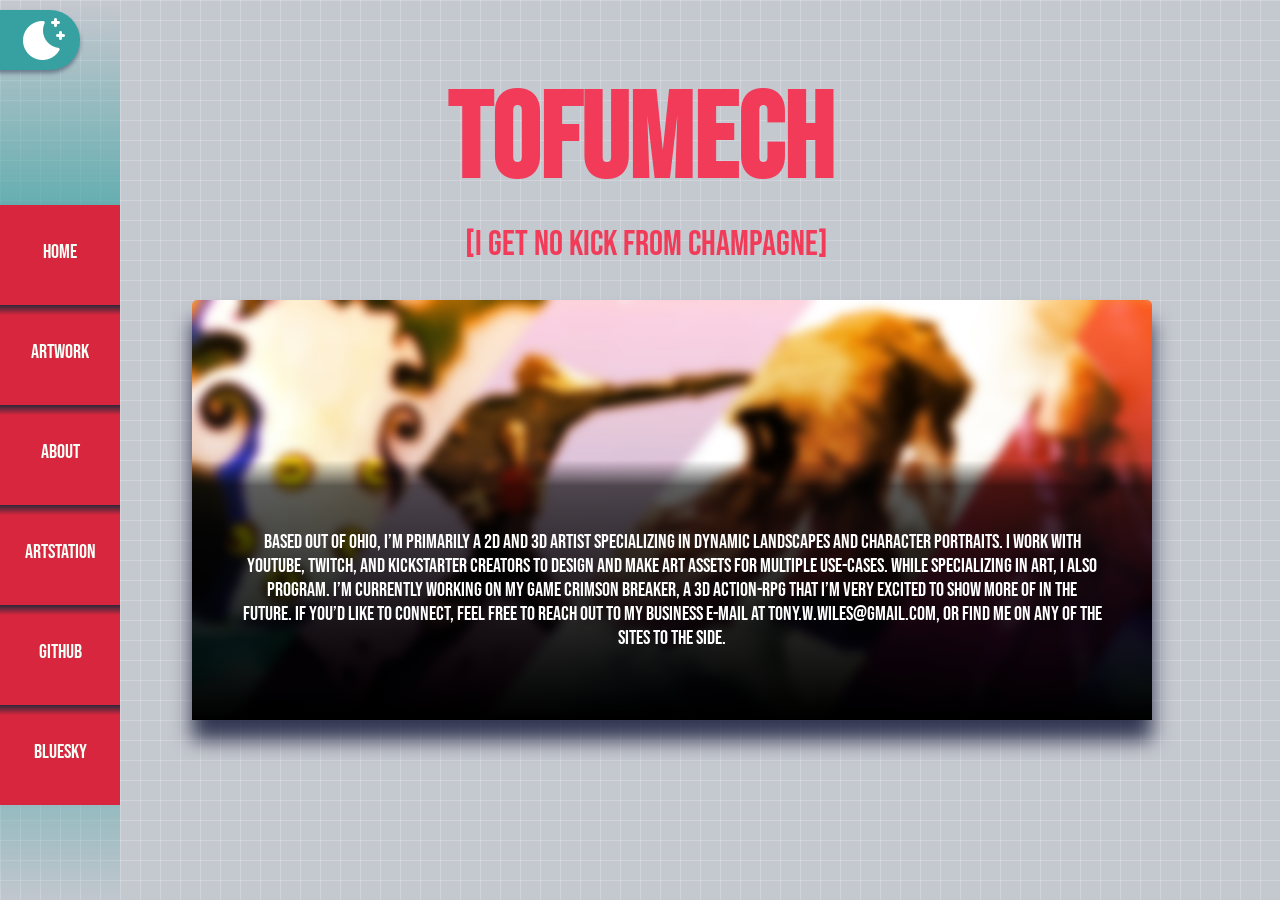
==== commit 60764e3d: "UI Overhaul Update -Fixed ugly gradient on portfolio and about screen (hopefully) -Fixed Alignment w" ====
--- a/about.html
+++ b/about.html
@@ -6,7 +6,7 @@
     <meta charset="utf-8">
     <meta name="viewport" content="width=device-width, initial-scale=1,maximum-scale=1">
     <title>TOFUMECH</title>
-    <link rel="icon" href="tofuicon.png">
+    <link rel="icon" href="images/navImages/tofuicon.png">
     <meta name="description" content="Artist and Tech Guy">
     <link rel="preconnect" href="https://fonts.googleapis.com">
     <link rel="preconnect" href="https://fonts.gstatic.com" crossorigin>
@@ -25,11 +25,12 @@
             var randomIndex = Math.floor(Math.random() * quotes.length);
             document.getElementById("randomText").innerHTML = quotes[randomIndex];
         }
+
     </script>
     <style>
         .homeTitle {
             background-color: rgba(0, 17, 255, 0);
-            width: 100px;
+            width: 50%;
             height: 120px;
             position: absolute;
             left: 50%;
@@ -44,7 +45,6 @@
             font-size: 120px;
             font-family: "Bebas Neue", sans-serif;
             font-style: normal;
-            right: 140px;
         }
 
         #randomText {
@@ -52,31 +52,62 @@
             position: relative;
             font-size: 30px;
             text-align: center;
-            top: 185px;
             font-size: 35px;
             font-family: "Bebas Neue", sans-serif;
             font-style: normal;
             left: 6px;
-        }
-
+            bottom: 90px;
+            animation: pulsate 10s infinite; /* Adjust pulse rate (2s here) */
+
+        }
+
+        @keyframes pulsate {
+            0% {
+                color: rgb(241, 59, 89);
+            }
+            50% {
+                color: rgb(88, 23, 34); /* Darker color */
+            }
+            100% {
+                color: rgb(241, 59, 89);
+            }
+        }
 
         @media screen and (max-width: 1200px) {
-            #randomText {
-                color: rgb(241, 59, 89);
-                position: relative;
-                font-size: 30px;
-                text-align: center;
-                top: 130px;
-                font-size: 35px;
-                font-family: "Bebas Neue", sans-serif;
-                font-style: normal;
-            }
+            
+           .homeTitle {
+            background-color: rgba(0, 17, 255, 0);
+            width: 100%;
+            height: 120px;
+            position: absolute;
+            left: 50%;
+            top: 30px;
+            transform: translate(-50%, -50%);
+        }
+
+        h1 {
+            position: relative;
+            color: rgb(241, 59, 89);
+            justify-content: center;
+            font-size: 120px;
+            font-family: "Bebas Neue", sans-serif;
+            font-style: normal;
+        }
+        #randomText {
+            color: rgb(241, 59, 89);
+            position: relative;
+            font-size: 30px;
+            text-align: center;
+            font-size: 35px;
+            font-family: "Bebas Neue", sans-serif;
+            font-style: normal;
+            left: 6px;
+        }
         }
     </style>
 </head>
 
 <body onload="displayRandomText()">
-            <div class="halftone"></div>
 
     <header>
         <nav>
@@ -122,15 +153,14 @@
             <div class="colormodeHolder"></div>
         </nav>
 
-        <!-- section for the socialmedialinks, and top header-->
         <section>
             <div class="homeTitle">
                 <h1>TOFUMECH</h1>
-            </div>
-            <div id="randomText"></div>
+                <div id="randomText"></div>
+
+            </div>
         </section>
     </header>
-    <div class="halftone"></div>
 
     <main>
 
--- a/style.css
+++ b/style.css
@@ -190,7 +190,12 @@
         font-size: 24px;
         font-family: "Bebas Neue", sans-serif;
         font-style: normal;
-    }
+        transition: filter 0.1s ease;
+    }
+
+        #DropHomeButton:hover {
+            filter: brightness(130%);
+        }
 
     .bar1 {
         position: absolute;
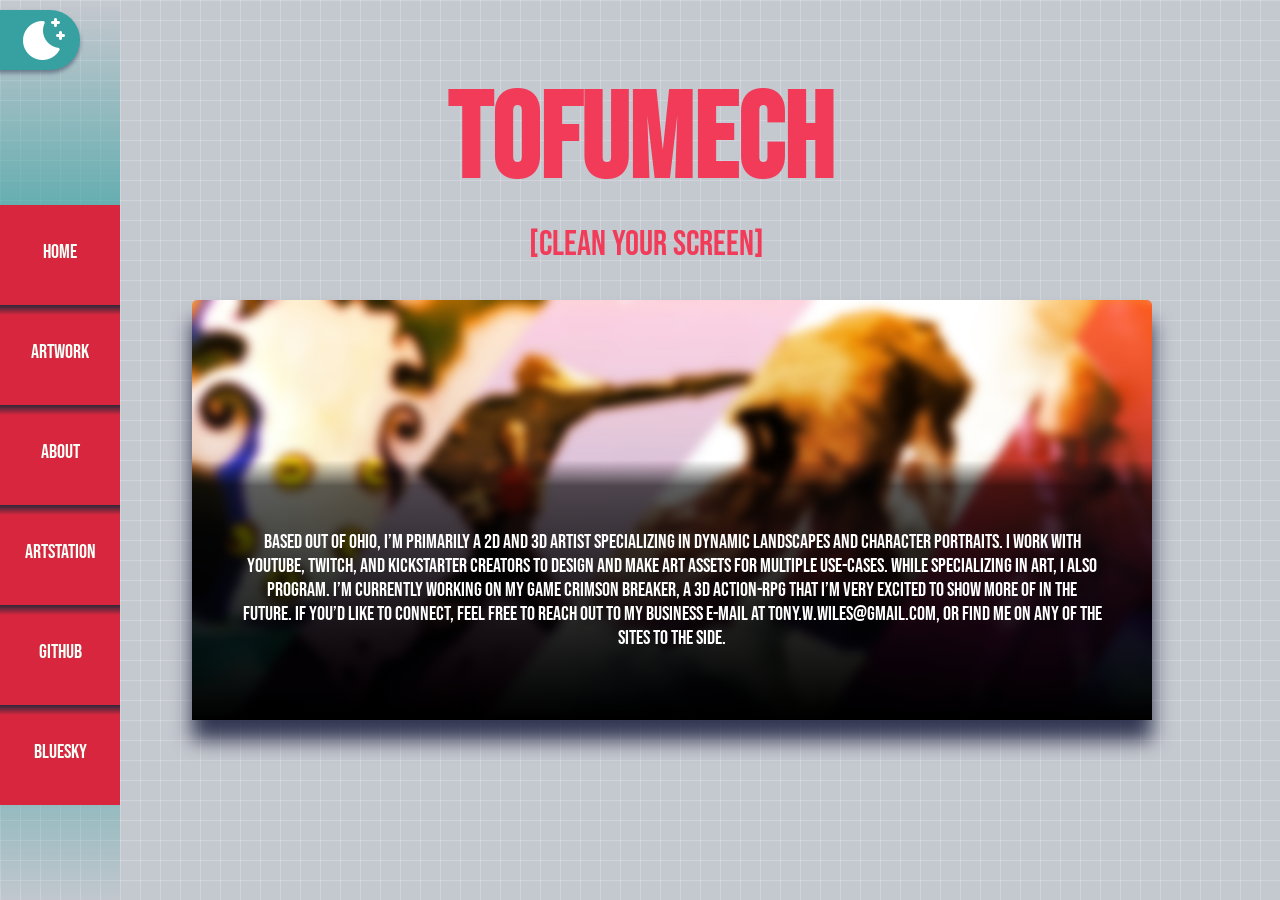
==== commit 8b22bbaa: "mobile text adjusting fixing mobile text centering for mobile, also removed the pulsating sub text" ====
--- a/about.html
+++ b/about.html
@@ -57,42 +57,31 @@
             font-style: normal;
             left: 6px;
             bottom: 90px;
-            animation: pulsate 10s infinite; /* Adjust pulse rate (2s here) */
-
-        }
-
-        @keyframes pulsate {
-            0% {
-                color: rgb(241, 59, 89);
-            }
-            50% {
-                color: rgb(88, 23, 34); /* Darker color */
-            }
-            100% {
-                color: rgb(241, 59, 89);
-            }
-        }
+
+        }
+
+        
 
         @media screen and (max-width: 1200px) {
             
            .homeTitle {
-            background-color: rgba(0, 17, 255, 0);
-            width: 100%;
-            height: 120px;
-            position: absolute;
-            left: 50%;
-            top: 30px;
-            transform: translate(-50%, -50%);
-        }
-
-        h1 {
-            position: relative;
-            color: rgb(241, 59, 89);
-            justify-content: center;
-            font-size: 120px;
-            font-family: "Bebas Neue", sans-serif;
-            font-style: normal;
-        }
+                background-color: rgba(0, 17, 255, 0);
+                width: 100%;
+                height: 120px;
+                position: absolute;
+                left: 50%;
+                top: 100px;
+                transform: translate(-50%, -50%);
+            }
+
+            h1 {
+                position: relative;
+                color: rgb(241, 59, 89);
+                justify-content: center;
+                font-size: 80px;
+                font-family: "Bebas Neue", sans-serif;
+                font-style: normal;
+            }
         #randomText {
             color: rgb(241, 59, 89);
             position: relative;
